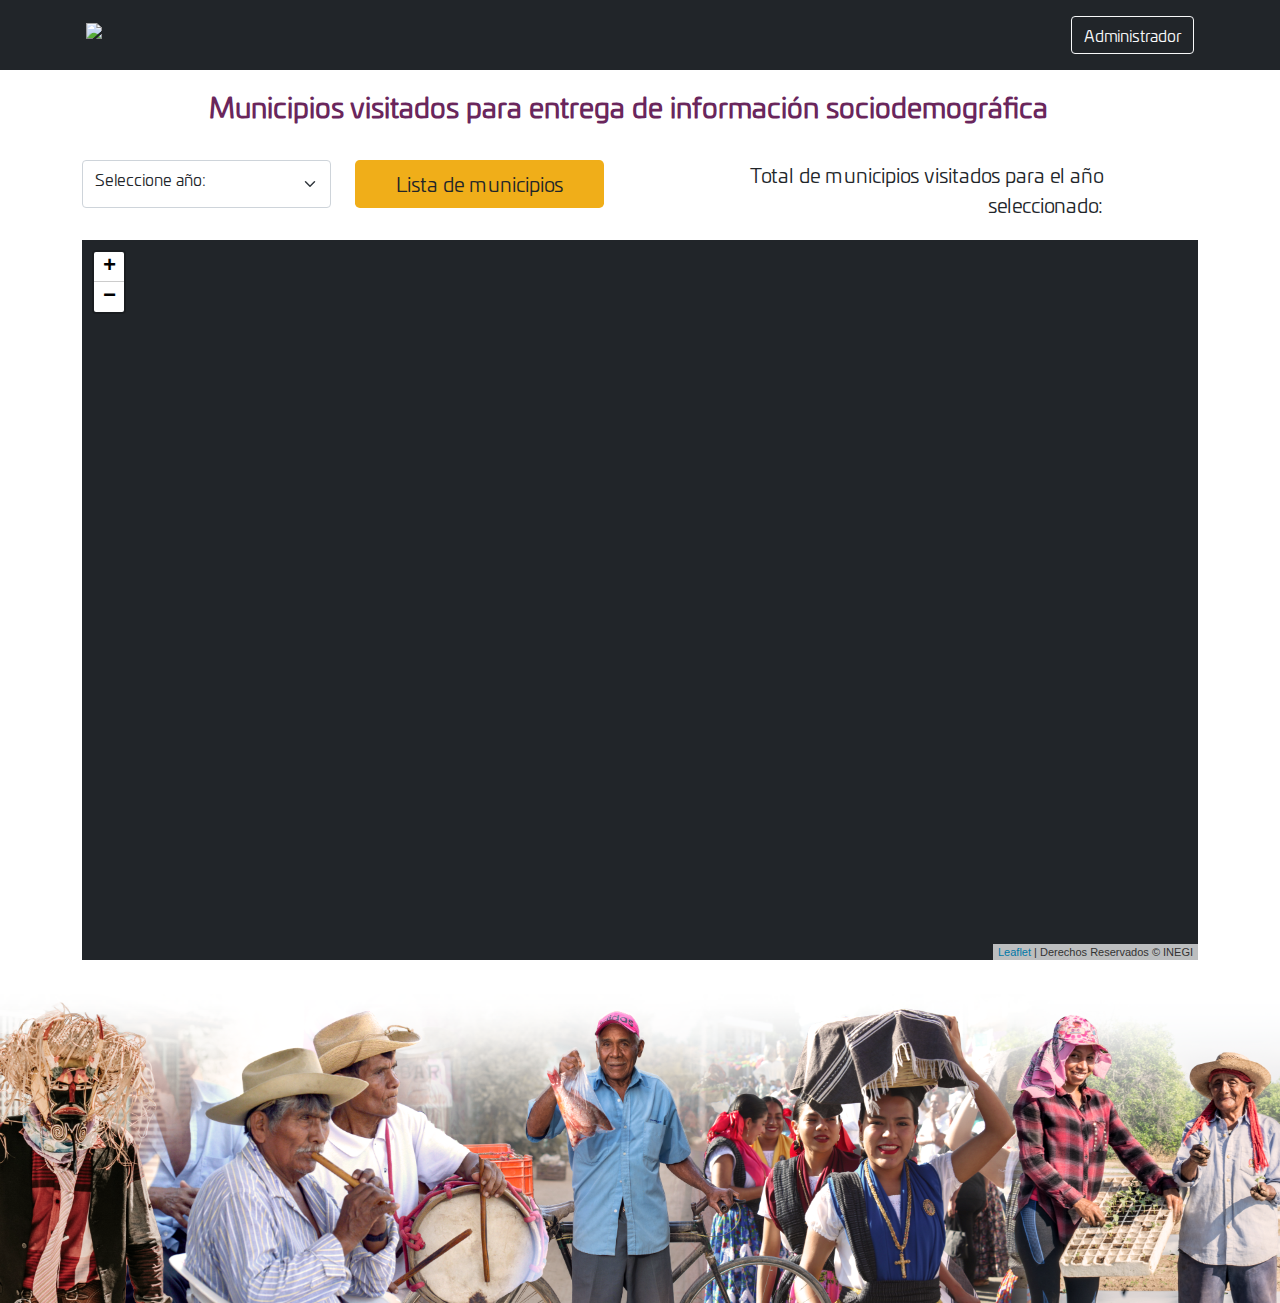
==== index.html @ a2e32b42 "Se agregaa tabla dinámica de municipios visitados" ====
<!DOCTYPE html>
<html lang="es">

<head>
    <meta charset="UTF-8">
    <meta http-equiv="X-UA-Compatible" content="IE=edge">
    <meta name="viewport" content="width=device-width, initial-scale=1.0">
    <title>Municipios Visitados</title>
    <link rel="stylesheet" href="css/bootstrap.min.css">
    <link rel="stylesheet" href="css/leaflet.css"/>
    <link rel="stylesheet" href="css/MarkerCluster.Default.css">
    <link rel="stylesheet" href="css/MarkerCluster.css">
    <link rel="stylesheet" href="css/style.css">
</head>

<body>
    <main class="d-flex h-100 text-center text-white bg-dark">
        <div class="container align-middle d-flex w-100 h-100 p-3 mx-auto flex-column">
            <header class="mb-auto">
                <div class="float-md-start">
                    <img class="img-responsive" height="50vh" role="img"
                        aria-label="Dirección General de Población de Oaxaca"
                        src="https://atlasdegenero.oaxaca.gob.mx/img/logos/digepo">
                </div>

                <nav class="nav nav-masthead justify-content-center float-md-end">
                    <button type="button" class="btn btn-outline-light ">Administrador</button>
                </nav>
            </header>
        </div>
    </main>
    <div class="container">
        <div class="row col-12 p-3">
            <p class="text-center fs-3 fw-bold text-violet">Municipios visitados para entrega de información sociodemográfica</p>
        </div>
        <div class="row">
            <div class="col-lg-6 col-md-12 col-sm-12 col-xs-12">
                <div class="row col-12">
                    <div class="col-lg-6 col-md-12 col-sm-12 col-xs-12">
                        <select id="anio" class="form-select form-select-md pb-3 mb-3">
                            <option value="" selected disabled>Seleccione año:</option>
                        </select>
                    </div>

                    <div class="col-lg-6 col-md-12 col-sm-12 col-xs-12 pb-3 mb-3">
                        <button type="button" class="btn btn-lg w-100 text-yellow" data-bs-toggle="modal" data-bs-target="#listaModal">Lista de municipios</button>
                    </div>
                </div>
            </div>
            <div class="col-lg-6 col-md-12 col-sm-12 col-xs-12">
                <div class="row">
                    <div class="col-10">
                        <p class="font-book text-end fs-5">Total de municipios visitados para el año seleccionado:</p>
                    </div>
                    <div class="col-2">
                        <p class="font-bold text-center fs-1 text-violet"><span id="total"></span></p>
                    </div>
                </div>
            </div>
        </div>
        <div class="row">
            <div class="col-12 ">
                <div id="mapa" class="bg-dark" style="height:80vh">.</div>
            </div>
        </div>
    </div>

    <div class="full-container">
        <footer class="">
            <img class="img-responsive w-100" src="img/footer.png">
        </footer>
    </div>


    <div class="modal fade" id="listaModal" tabindex="-1" aria-labelledby="listaModal" aria-hidden="true">
        <div class="modal-dialog">
            <div class="modal-content">
                <div class="modal-header">
                    <h5 class="modal-title" id="exampleModalLabel">Lista de municipios</h5>
                    <button type="button" class="btn-close" data-bs-dismiss="modal" aria-label="Close"></button>
                </div>
                <div class="modal-body">
                    <table id="lista" class="table table-striped table-bordered table-hover">
                        <thead>
                            <tr>
                                <th>Municipio</th>
                                <th>Distrito</th>
                                <th>Region</th>
                            </tr>
                        </thead>
                        <tbody>
                            <tr>
                                <td>Acatlán</td>
                                <td>Acatlán</td>
                                <td>Sierra Norte</td>
                            </tr>
                            <tr>
                                <td>Acatlán</td>
                                <td>Acatlán</td>
                                <td>Sierra Norte</td>
                            </tr>
                            <tr>
                                <td>Acatlán</td>
                                <td>Acatlán</td>
                                <td>Sierra Norte</td>
                            </tr>
                            <tr>
                                <td>Acatlán</td>
                                <td>Acatlán</td>
                                <td>Sierra Norte</td>
                            </tr>
                        </tbody>
                    </table>
                </div>
                <div class="modal-footer">
                
                </div>
            </div>
        </div>
    </div>

    <script src="js/bootstrap.bundle.min.js"></script>
    <script src="js/leaflet.js"></script>
    <script src="js/leaflet.markercluster.js"></script>
    <script src="js/app.js"></script>
</body>

</html>
---- css/leaflet.css ----
/* required styles */

.leaflet-pane,
.leaflet-tile,
.leaflet-marker-icon,
.leaflet-marker-shadow,
.leaflet-tile-container,
.leaflet-pane > svg,
.leaflet-pane > canvas,
.leaflet-zoom-box,
.leaflet-image-layer,
.leaflet-layer {
	position: absolute;
	left: 0;
	top: 0;
	}
.leaflet-container {
	overflow: hidden;
	}
.leaflet-tile,
.leaflet-marker-icon,
.leaflet-marker-shadow {
	-webkit-user-select: none;
	   -moz-user-select: none;
	        user-select: none;
	  -webkit-user-drag: none;
	}
/* Prevents IE11 from highlighting tiles in blue */
.leaflet-tile::selection {
	background: transparent;
}
/* Safari renders non-retina tile on retina better with this, but Chrome is worse */
.leaflet-safari .leaflet-tile {
	image-rendering: -webkit-optimize-contrast;
	}
/* hack that prevents hw layers "stretching" when loading new tiles */
.leaflet-safari .leaflet-tile-container {
	width: 1600px;
	height: 1600px;
	-webkit-transform-origin: 0 0;
	}
.leaflet-marker-icon,
.leaflet-marker-shadow {
	display: block;
	}
/* .leaflet-container svg: reset svg max-width decleration shipped in Joomla! (joomla.org) 3.x */
/* .leaflet-container img: map is broken in FF if you have max-width: 100% on tiles */
.leaflet-container .leaflet-overlay-pane svg,
.leaflet-container .leaflet-marker-pane img,
.leaflet-container .leaflet-shadow-pane img,
.leaflet-container .leaflet-tile-pane img,
.leaflet-container img.leaflet-image-layer,
.leaflet-container .leaflet-tile {
	max-width: none !important;
	max-height: none !important;
	}

.leaflet-container.leaflet-touch-zoom {
	-ms-touch-action: pan-x pan-y;
	touch-action: pan-x pan-y;
	}
.leaflet-container.leaflet-touch-drag {
	-ms-touch-action: pinch-zoom;
	/* Fallback for FF which doesn't support pinch-zoom */
	touch-action: none;
	touch-action: pinch-zoom;
}
.leaflet-container.leaflet-touch-drag.leaflet-touch-zoom {
	-ms-touch-action: none;
	touch-action: none;
}
.leaflet-container {
	-webkit-tap-highlight-color: transparent;
}
.leaflet-container a {
	-webkit-tap-highlight-color: rgba(51, 181, 229, 0.4);
}
.leaflet-tile {
	filter: inherit;
	visibility: hidden;
	}
.leaflet-tile-loaded {
	visibility: inherit;
	}
.leaflet-zoom-box {
	width: 0;
	height: 0;
	-moz-box-sizing: border-box;
	     box-sizing: border-box;
	z-index: 800;
	}
/* workaround for https://bugzilla.mozilla.org/show_bug.cgi?id=888319 */
.leaflet-overlay-pane svg {
	-moz-user-select: none;
	}

.leaflet-pane         { z-index: 400; }

.leaflet-tile-pane    { z-index: 200; }
.leaflet-overlay-pane { z-index: 400; }
.leaflet-shadow-pane  { z-index: 500; }
.leaflet-marker-pane  { z-index: 600; }
.leaflet-tooltip-pane   { z-index: 650; }
.leaflet-popup-pane   { z-index: 700; }

.leaflet-map-pane canvas { z-index: 100; }
.leaflet-map-pane svg    { z-index: 200; }

.leaflet-vml-shape {
	width: 1px;
	height: 1px;
	}
.lvml {
	behavior: url(#default#VML);
	display: inline-block;
	position: absolute;
	}


/* control positioning */

.leaflet-control {
	position: relative;
	z-index: 800;
	pointer-events: visiblePainted; /* IE 9-10 doesn't have auto */
	pointer-events: auto;
	}
.leaflet-top,
.leaflet-bottom {
	position: absolute;
	z-index: 1000;
	pointer-events: none;
	}
.leaflet-top {
	top: 0;
	}
.leaflet-right {
	right: 0;
	}
.leaflet-bottom {
	bottom: 0;
	}
.leaflet-left {
	left: 0;
	}
.leaflet-control {
	float: left;
	clear: both;
	}
.leaflet-right .leaflet-control {
	float: right;
	}
.leaflet-top .leaflet-control {
	margin-top: 10px;
	}
.leaflet-bottom .leaflet-control {
	margin-bottom: 10px;
	}
.leaflet-left .leaflet-control {
	margin-left: 10px;
	}
.leaflet-right .leaflet-control {
	margin-right: 10px;
	}


/* zoom and fade animations */

.leaflet-fade-anim .leaflet-tile {
	will-change: opacity;
	}
.leaflet-fade-anim .leaflet-popup {
	opacity: 0;
	-webkit-transition: opacity 0.2s linear;
	   -moz-transition: opacity 0.2s linear;
	        transition: opacity 0.2s linear;
	}
.leaflet-fade-anim .leaflet-map-pane .leaflet-popup {
	opacity: 1;
	}
.leaflet-zoom-animated {
	-webkit-transform-origin: 0 0;
	    -ms-transform-origin: 0 0;
	        transform-origin: 0 0;
	}
.leaflet-zoom-anim .leaflet-zoom-animated {
	will-change: transform;
	}
.leaflet-zoom-anim .leaflet-zoom-animated {
	-webkit-transition: -webkit-transform 0.25s cubic-bezier(0,0,0.25,1);
	   -moz-transition:    -moz-transform 0.25s cubic-bezier(0,0,0.25,1);
	        transition:         transform 0.25s cubic-bezier(0,0,0.25,1);
	}
.leaflet-zoom-anim .leaflet-tile,
.leaflet-pan-anim .leaflet-tile {
	-webkit-transition: none;
	   -moz-transition: none;
	        transition: none;
	}

.leaflet-zoom-anim .leaflet-zoom-hide {
	visibility: hidden;
	}


/* cursors */

.leaflet-interactive {
	cursor: pointer;
	}
.leaflet-grab {
	cursor: -webkit-grab;
	cursor:    -moz-grab;
	cursor:         grab;
	}
.leaflet-crosshair,
.leaflet-crosshair .leaflet-interactive {
	cursor: crosshair;
	}
.leaflet-popup-pane,
.leaflet-control {
	cursor: auto;
	}
.leaflet-dragging .leaflet-grab,
.leaflet-dragging .leaflet-grab .leaflet-interactive,
.leaflet-dragging .leaflet-marker-draggable {
	cursor: move;
	cursor: -webkit-grabbing;
	cursor:    -moz-grabbing;
	cursor:         grabbing;
	}

/* marker & overlays interactivity */
.leaflet-marker-icon,
.leaflet-marker-shadow,
.leaflet-image-layer,
.leaflet-pane > svg path,
.leaflet-tile-container {
	pointer-events: none;
	}

.leaflet-marker-icon.leaflet-interactive,
.leaflet-image-layer.leaflet-interactive,
.leaflet-pane > svg path.leaflet-interactive,
svg.leaflet-image-layer.leaflet-interactive path {
	pointer-events: visiblePainted; /* IE 9-10 doesn't have auto */
	pointer-events: auto;
	}

/* visual tweaks */

.leaflet-container {
	background: #ddd;
	outline: 0;
	}
.leaflet-container a {
	color: #0078A8;
	}
.leaflet-container a.leaflet-active {
	outline: 2px solid orange;
	}
.leaflet-zoom-box {
	border: 2px dotted #38f;
	background: rgba(255,255,255,0.5);
	}


/* general typography */
.leaflet-container {
	font: 12px/1.5 "Helvetica Neue", Arial, Helvetica, sans-serif;
	}


/* general toolbar styles */

.leaflet-bar {
	box-shadow: 0 1px 5px rgba(0,0,0,0.65);
	border-radius: 4px;
	}
.leaflet-bar a,
.leaflet-bar a:hover {
	background-color: #fff;
	border-bottom: 1px solid #ccc;
	width: 26px;
	height: 26px;
	line-height: 26px;
	display: block;
	text-align: center;
	text-decoration: none;
	color: black;
	}
.leaflet-bar a,
.leaflet-control-layers-toggle {
	background-position: 50% 50%;
	background-repeat: no-repeat;
	display: block;
	}
.leaflet-bar a:hover {
	background-color: #f4f4f4;
	}
.leaflet-bar a:first-child {
	border-top-left-radius: 4px;
	border-top-right-radius: 4px;
	}
.leaflet-bar a:last-child {
	border-bottom-left-radius: 4px;
	border-bottom-right-radius: 4px;
	border-bottom: none;
	}
.leaflet-bar a.leaflet-disabled {
	cursor: default;
	background-color: #f4f4f4;
	color: #bbb;
	}

.leaflet-touch .leaflet-bar a {
	width: 30px;
	height: 30px;
	line-height: 30px;
	}
.leaflet-touch .leaflet-bar a:first-child {
	border-top-left-radius: 2px;
	border-top-right-radius: 2px;
	}
.leaflet-touch .leaflet-bar a:last-child {
	border-bottom-left-radius: 2px;
	border-bottom-right-radius: 2px;
	}

/* zoom control */

.leaflet-control-zoom-in,
.leaflet-control-zoom-out {
	font: bold 18px 'Lucida Console', Monaco, monospace;
	text-indent: 1px;
	}

.leaflet-touch .leaflet-control-zoom-in, .leaflet-touch .leaflet-control-zoom-out  {
	font-size: 22px;
	}


/* layers control */

.leaflet-control-layers {
	box-shadow: 0 1px 5px rgba(0,0,0,0.4);
	background: #fff;
	border-radius: 5px;
	}
.leaflet-control-layers-toggle {
	background-image: url(images/layers.png);
	width: 36px;
	height: 36px;
	}
.leaflet-retina .leaflet-control-layers-toggle {
	background-image: url(images/layers-2x.png);
	background-size: 26px 26px;
	}
.leaflet-touch .leaflet-control-layers-toggle {
	width: 44px;
	height: 44px;
	}
.leaflet-control-layers .leaflet-control-layers-list,
.leaflet-control-layers-expanded .leaflet-control-layers-toggle {
	display: none;
	}
.leaflet-control-layers-expanded .leaflet-control-layers-list {
	display: block;
	position: relative;
	}
.leaflet-control-layers-expanded {
	padding: 6px 10px 6px 6px;
	color: #333;
	background: #fff;
	}
.leaflet-control-layers-scrollbar {
	overflow-y: scroll;
	overflow-x: hidden;
	padding-right: 5px;
	}
.leaflet-control-layers-selector {
	margin-top: 2px;
	position: relative;
	top: 1px;
	}
.leaflet-control-layers label {
	display: block;
	}
.leaflet-control-layers-separator {
	height: 0;
	border-top: 1px solid #ddd;
	margin: 5px -10px 5px -6px;
	}

/* Default icon URLs */
.leaflet-default-icon-path {
	background-image: url(images/marker-icon.png);
	}


/* attribution and scale controls */

.leaflet-container .leaflet-control-attribution {
	background: #fff;
	background: rgba(255, 255, 255, 0.7);
	margin: 0;
	}
.leaflet-control-attribution,
.leaflet-control-scale-line {
	padding: 0 5px;
	color: #333;
	}
.leaflet-control-attribution a {
	text-decoration: none;
	}
.leaflet-control-attribution a:hover {
	text-decoration: underline;
	}
.leaflet-container .leaflet-control-attribution,
.leaflet-container .leaflet-control-scale {
	font-size: 11px;
	}
.leaflet-left .leaflet-control-scale {
	margin-left: 5px;
	}
.leaflet-bottom .leaflet-control-scale {
	margin-bottom: 5px;
	}
.leaflet-control-scale-line {
	border: 2px solid #777;
	border-top: none;
	line-height: 1.1;
	padding: 2px 5px 1px;
	font-size: 11px;
	white-space: nowrap;
	overflow: hidden;
	-moz-box-sizing: border-box;
	     box-sizing: border-box;

	background: #fff;
	background: rgba(255, 255, 255, 0.5);
	}
.leaflet-control-scale-line:not(:first-child) {
	border-top: 2px solid #777;
	border-bottom: none;
	margin-top: -2px;
	}
.leaflet-control-scale-line:not(:first-child):not(:last-child) {
	border-bottom: 2px solid #777;
	}

.leaflet-touch .leaflet-control-attribution,
.leaflet-touch .leaflet-control-layers,
.leaflet-touch .leaflet-bar {
	box-shadow: none;
	}
.leaflet-touch .leaflet-control-layers,
.leaflet-touch .leaflet-bar {
	border: 2px solid rgba(0,0,0,0.2);
	background-clip: padding-box;
	}


/* popup */

.leaflet-popup {
	position: absolute;
	text-align: center;
	margin-bottom: 20px;
	}
.leaflet-popup-content-wrapper {
	padding: 1px;
	text-align: left;
	border-radius: 12px;
	}
.leaflet-popup-content {
	margin: 13px 19px;
	line-height: 1.4;
	}
.leaflet-popup-content p {
	margin: 18px 0;
	}
.leaflet-popup-tip-container {
	width: 40px;
	height: 20px;
	position: absolute;
	left: 50%;
	margin-left: -20px;
	overflow: hidden;
	pointer-events: none;
	}
.leaflet-popup-tip {
	width: 17px;
	height: 17px;
	padding: 1px;

	margin: -10px auto 0;

	-webkit-transform: rotate(45deg);
	   -moz-transform: rotate(45deg);
	    -ms-transform: rotate(45deg);
	        transform: rotate(45deg);
	}
.leaflet-popup-content-wrapper,
.leaflet-popup-tip {
	background: white;
	color: #333;
	box-shadow: 0 3px 14px rgba(0,0,0,0.4);
	}
.leaflet-container a.leaflet-popup-close-button {
	position: absolute;
	top: 0;
	right: 0;
	padding: 4px 4px 0 0;
	border: none;
	text-align: center;
	width: 18px;
	height: 14px;
	font: 16px/14px Tahoma, Verdana, sans-serif;
	color: #c3c3c3;
	text-decoration: none;
	font-weight: bold;
	background: transparent;
	}
.leaflet-container a.leaflet-popup-close-button:hover {
	color: #999;
	}
.leaflet-popup-scrolled {
	overflow: auto;
	border-bottom: 1px solid #ddd;
	border-top: 1px solid #ddd;
	}

.leaflet-oldie .leaflet-popup-content-wrapper {
	-ms-zoom: 1;
	}
.leaflet-oldie .leaflet-popup-tip {
	width: 24px;
	margin: 0 auto;

	-ms-filter: "progid:DXImageTransform.Microsoft.Matrix(M11=0.70710678, M12=0.70710678, M21=-0.70710678, M22=0.70710678)";
	filter: progid:DXImageTransform.Microsoft.Matrix(M11=0.70710678, M12=0.70710678, M21=-0.70710678, M22=0.70710678);
	}
.leaflet-oldie .leaflet-popup-tip-container {
	margin-top: -1px;
	}

.leaflet-oldie .leaflet-control-zoom,
.leaflet-oldie .leaflet-control-layers,
.leaflet-oldie .leaflet-popup-content-wrapper,
.leaflet-oldie .leaflet-popup-tip {
	border: 1px solid #999;
	}


/* div icon */

.leaflet-div-icon {
	background: #fff;
	border: 1px solid #666;
	}


/* Tooltip */
/* Base styles for the element that has a tooltip */
.leaflet-tooltip {
	position: absolute;
	padding: 6px;
	background-color: #fff;
	border: 1px solid #fff;
	border-radius: 3px;
	color: #222;
	white-space: nowrap;
	-webkit-user-select: none;
	-moz-user-select: none;
	-ms-user-select: none;
	user-select: none;
	pointer-events: none;
	box-shadow: 0 1px 3px rgba(0,0,0,0.4);
	}
.leaflet-tooltip.leaflet-clickable {
	cursor: pointer;
	pointer-events: auto;
	}
.leaflet-tooltip-top:before,
.leaflet-tooltip-bottom:before,
.leaflet-tooltip-left:before,
.leaflet-tooltip-right:before {
	position: absolute;
	pointer-events: none;
	border: 6px solid transparent;
	background: transparent;
	content: "";
	}

/* Directions */

.leaflet-tooltip-bottom {
	margin-top: 6px;
}
.leaflet-tooltip-top {
	margin-top: -6px;
}
.leaflet-tooltip-bottom:before,
.leaflet-tooltip-top:before {
	left: 50%;
	margin-left: -6px;
	}
.leaflet-tooltip-top:before {
	bottom: 0;
	margin-bottom: -12px;
	border-top-color: #fff;
	}
.leaflet-tooltip-bottom:before {
	top: 0;
	margin-top: -12px;
	margin-left: -6px;
	border-bottom-color: #fff;
	}
.leaflet-tooltip-left {
	margin-left: -6px;
}
.leaflet-tooltip-right {
	margin-left: 6px;
}
.leaflet-tooltip-left:before,
.leaflet-tooltip-right:before {
	top: 50%;
	margin-top: -6px;
	}
.leaflet-tooltip-left:before {
	right: 0;
	margin-right: -12px;
	border-left-color: #fff;
	}
.leaflet-tooltip-right:before {
	left: 0;
	margin-left: -12px;
	border-right-color: #fff;
	}
---- css/MarkerCluster.Default.css ----
.marker-cluster-small {
	background-color: rgba(181, 226, 140, 0.6);
	}
.marker-cluster-small div {
	background-color: rgba(110, 204, 57, 0.6);
	}

.marker-cluster-medium {
	background-color: rgba(241, 211, 87, 0.6);
	}
.marker-cluster-medium div {
	background-color: rgba(240, 194, 12, 0.6);
	}

.marker-cluster-large {
	background-color: rgba(253, 156, 115, 0.6);
	}
.marker-cluster-large div {
	background-color: rgba(241, 128, 23, 0.6);
	}

	/* IE 6-8 fallback colors */
.leaflet-oldie .marker-cluster-small {
	background-color: rgb(181, 226, 140);
	}
.leaflet-oldie .marker-cluster-small div {
	background-color: rgb(110, 204, 57);
	}

.leaflet-oldie .marker-cluster-medium {
	background-color: rgb(241, 211, 87);
	}
.leaflet-oldie .marker-cluster-medium div {
	background-color: rgb(240, 194, 12);
	}

.leaflet-oldie .marker-cluster-large {
	background-color: rgb(253, 156, 115);
	}
.leaflet-oldie .marker-cluster-large div {
	background-color: rgb(241, 128, 23);
}

.marker-cluster {
	background-clip: padding-box;
	border-radius: 20px;
	}
.marker-cluster div {
	width: 30px;
	height: 30px;
	margin-left: 5px;
	margin-top: 5px;

	text-align: center;
	border-radius: 15px;
	font: 12px "Helvetica Neue", Arial, Helvetica, sans-serif;
	}
.marker-cluster span {
	line-height: 30px;
	}
---- css/MarkerCluster.css ----
.leaflet-cluster-anim .leaflet-marker-icon, .leaflet-cluster-anim .leaflet-marker-shadow {
	-webkit-transition: -webkit-transform 0.3s ease-out, opacity 0.3s ease-in;
	-moz-transition: -moz-transform 0.3s ease-out, opacity 0.3s ease-in;
	-o-transition: -o-transform 0.3s ease-out, opacity 0.3s ease-in;
	transition: transform 0.3s ease-out, opacity 0.3s ease-in;
}

.leaflet-cluster-spider-leg {
	/* stroke-dashoffset (duration and function) should match with leaflet-marker-icon transform in order to track it exactly */
	-webkit-transition: -webkit-stroke-dashoffset 0.3s ease-out, -webkit-stroke-opacity 0.3s ease-in;
	-moz-transition: -moz-stroke-dashoffset 0.3s ease-out, -moz-stroke-opacity 0.3s ease-in;
	-o-transition: -o-stroke-dashoffset 0.3s ease-out, -o-stroke-opacity 0.3s ease-in;
	transition: stroke-dashoffset 0.3s ease-out, stroke-opacity 0.3s ease-in;
}
---- css/style.css ----
/* Fuentes institucionales */
@font-face {
    font-family: 'Univia Book';
    src: url('../fonts/Univia W03 Book.ttf');
}

@font-face {
    font-family: 'Univia Bold';
    src: url('../fonts/Univia W03 Bold.ttf');
}

@font-face {
    font-family: 'Univia Regular';
    src: url('../fonts/Univia W03 Regular.ttf');
}

@font-face {
    font-family: 'Univia Light';
    src: url('../fonts/Univia W03 Light.ttf');
}

@font-face {
    font-family: 'Univia Thin';
    src: url('../fonts/Univia W03 Thin.ttf');
}

/* Colores */
.text-violet {
    color: #6A265C;
}

.text-yellow {
    background-color: #F0AE19;
}

/* Estilos de fuente */
.font-book {
    font-family: 'Univia Book';
}

.font-bold {
    font-family: 'Univia Bold';
}

.font-regular {
    font-family: 'Univia Regular';
}

.font-light {
    font-family: 'Univia Light';
}

.font-thin {
    font-family: 'Univia Thin';
}

/* Imagen institucional*/
body {
    font-family: 'Univia Book';
}
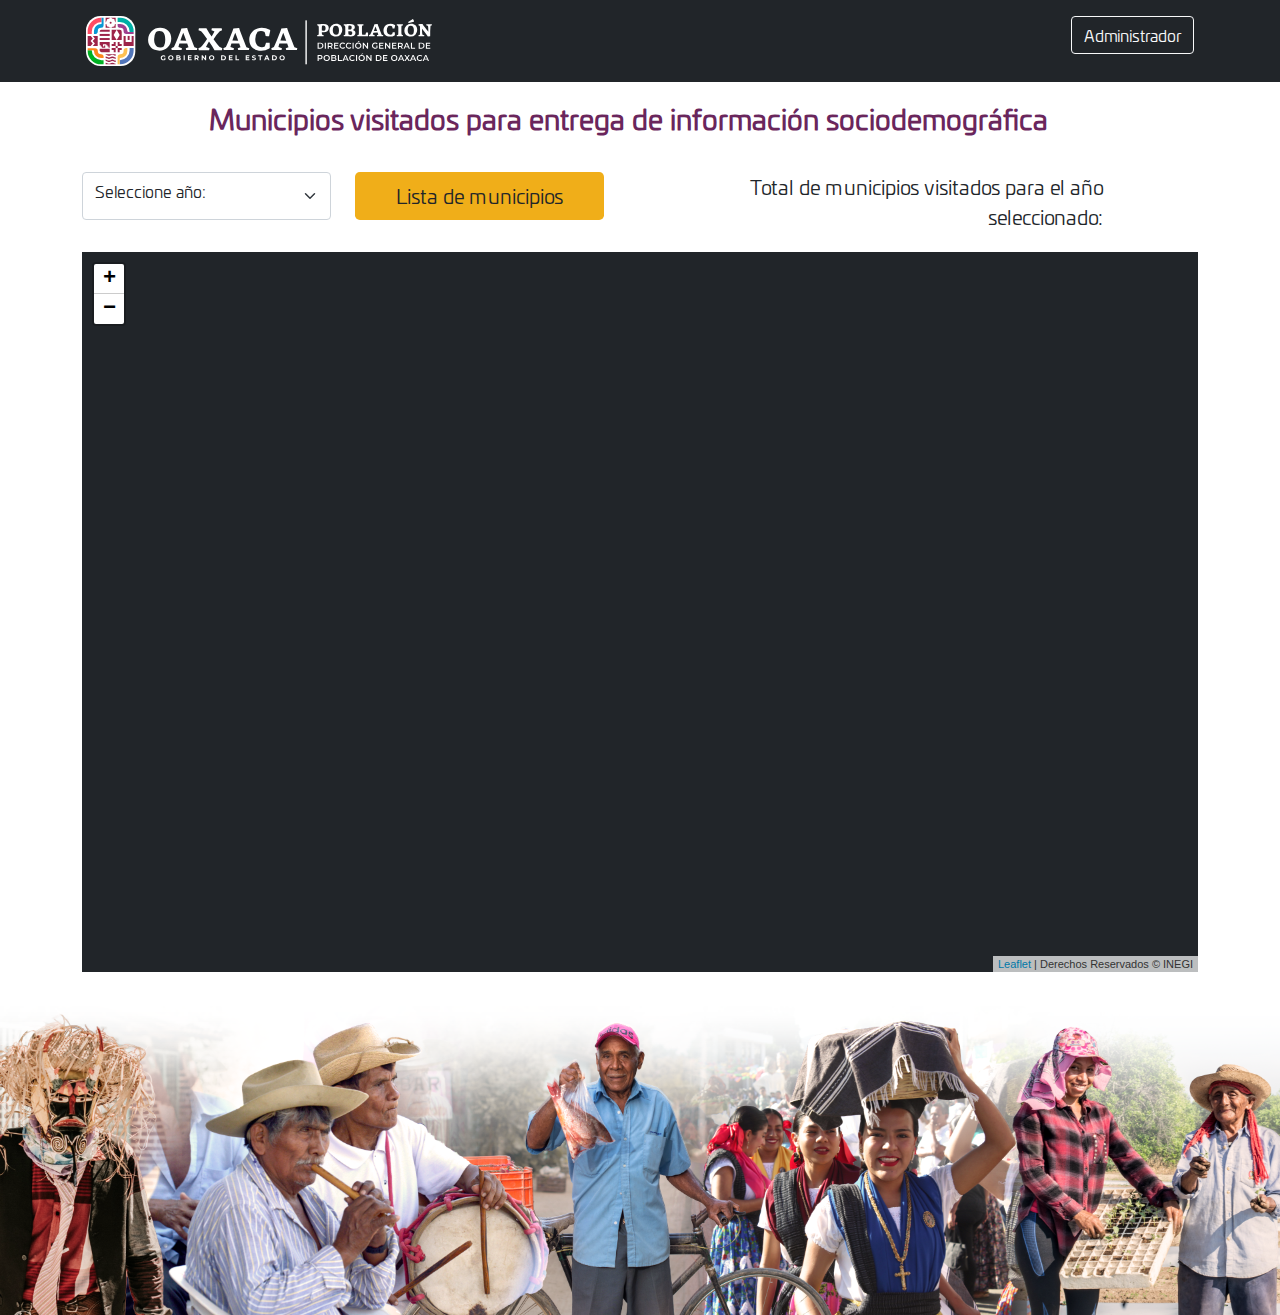
==== commit 768ffb9a: "Actualización de logo digepo y BD registro de municipios primer trimestre 2023" ====
--- a/index.html
+++ b/index.html
@@ -20,11 +20,11 @@
                 <div class="float-md-start">
                     <img class="img-responsive" height="50vh" role="img"
                         aria-label="Dirección General de Población de Oaxaca"
-                        src="https://atlasdegenero.oaxaca.gob.mx/img/logos/digepo">
+                        src="img/logo-footer.svg">
                 </div>
 
                 <nav class="nav nav-masthead justify-content-center float-md-end">
-                    <button type="button" class="btn btn-outline-light ">Administrador</button>
+                    <a href="acceso.html" class="btn btn-outline-light">Administrador</a>
                 </nav>
             </header>
         </div>
@@ -43,7 +43,7 @@
                     </div>
 
                     <div class="col-lg-6 col-md-12 col-sm-12 col-xs-12 pb-3 mb-3">
-                        <button type="button" class="btn btn-lg w-100 text-yellow" data-bs-toggle="modal" data-bs-target="#listaModal">Lista de municipios</button>
+                        <button type="button" class="btn btn-lg w-100 bg-yellow" data-bs-toggle="modal" data-bs-target="#listaModal">Lista de municipios</button>
                     </div>
                 </div>
             </div>
@@ -89,26 +89,6 @@
                             </tr>
                         </thead>
                         <tbody>
-                            <tr>
-                                <td>Acatlán</td>
-                                <td>Acatlán</td>
-                                <td>Sierra Norte</td>
-                            </tr>
-                            <tr>
-                                <td>Acatlán</td>
-                                <td>Acatlán</td>
-                                <td>Sierra Norte</td>
-                            </tr>
-                            <tr>
-                                <td>Acatlán</td>
-                                <td>Acatlán</td>
-                                <td>Sierra Norte</td>
-                            </tr>
-                            <tr>
-                                <td>Acatlán</td>
-                                <td>Acatlán</td>
-                                <td>Sierra Norte</td>
-                            </tr>
                         </tbody>
                     </table>
                 </div>
@@ -122,7 +102,7 @@
     <script src="js/bootstrap.bundle.min.js"></script>
     <script src="js/leaflet.js"></script>
     <script src="js/leaflet.markercluster.js"></script>
-    <script src="js/app.js"></script>
+    <script src="js/index.min.js"></script>
 </body>
 
 </html>--- a/css/style.css
+++ b/css/style.css
@@ -25,13 +25,23 @@
 }
 
 /* Colores */
-.text-violet {
+.text-violet{
     color: #6A265C;
 }
 
-.text-yellow {
+.bg-yellow {
     background-color: #F0AE19;
 }
+
+/* Se reescriben clases para personalizar el tema e identidad */
+.nav-link{
+    color: #6A265C;
+}
+
+.nav-pills .nav-link.active {
+    background-color: #56ACE2;
+}
+
 
 /* Estilos de fuente */
 .font-book {
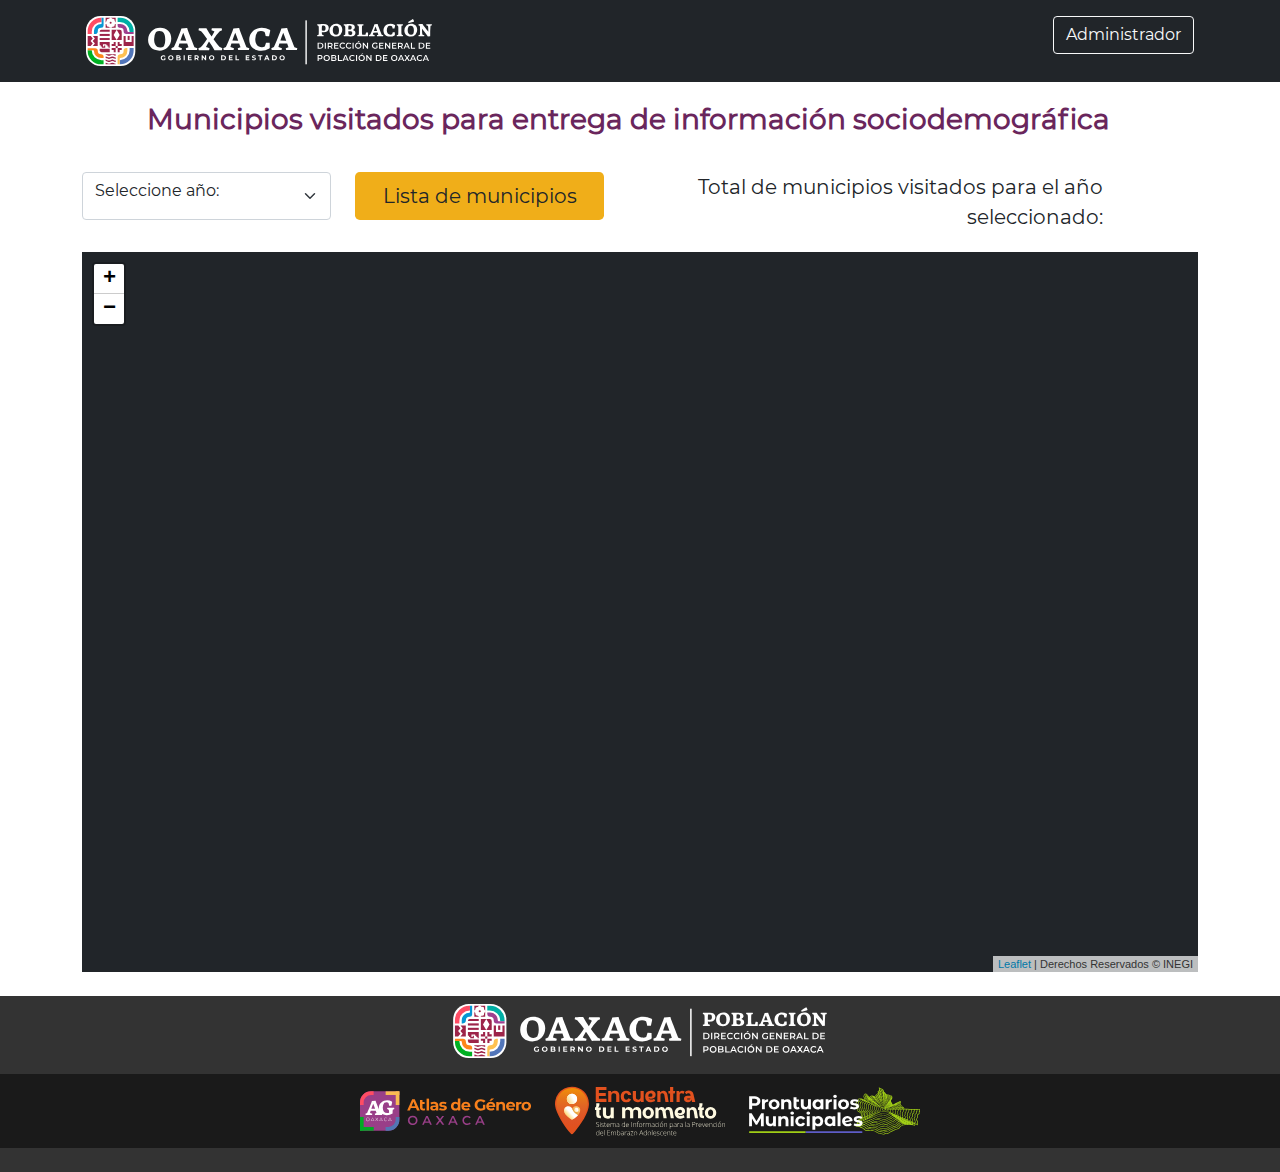
==== commit 8a6952b7: "Actualización de fuentes tipográficas y logos" ====
--- a/index.html
+++ b/index.html
@@ -50,7 +50,7 @@
             <div class="col-lg-6 col-md-12 col-sm-12 col-xs-12">
                 <div class="row">
                     <div class="col-10">
-                        <p class="font-book text-end fs-5">Total de municipios visitados para el año seleccionado:</p>
+                        <p class="font-regular text-end fs-5">Total de municipios visitados para el año seleccionado:</p>
                     </div>
                     <div class="col-2">
                         <p class="font-bold text-center fs-1 text-violet"><span id="total"></span></p>
@@ -65,10 +65,32 @@
         </div>
     </div>
 
-    <div class="full-container">
-        <footer class="">
-            <img class="img-responsive w-100" src="img/footer.png">
-        </footer>
+    <br/>
+    <div class="container-fluid p-0">
+        <div class="bg-gray"  >
+            <div class="col text-center mb-2">
+                <img class="img-fluid w-50 logo-footer py-2" src="img/logo-footer.svg">
+            </div>
+            <div class="container-fluid text-center row m-0 py-2 bg-grayblack">
+                <div class="col-xl-3 col-lg-3 col-md-12 col-sm-12 col-xs-12 col-12">
+                </div>
+                <div class="col-xl-6 col-lg-6 col-md-12 col-sm-12 col-xs-12 col-12">
+                    <div class="row m-1">
+                        <div class="col-md-4 col-sm-4 col-4">
+                            <img class="img-fluid link-footer" src="img/link-atlas.svg">
+                        </div>
+                        <div class="col-md-4 col-sm-4 col-4">
+                            <img class="img-fluid link-footer" src="img/link-etm.svg">
+                        </div>
+                        <div class="col-md-4 col-sm-4 col-4">
+                            <img class="img-fluid link-footer" src="img/link-prontuarios.svg">
+                        </div>
+                    </div>
+                </div>
+                <div class="col-xl-3 col-lg-3 col-md-12 col-sm-12 col-xs-12 col-12"></div>
+            </div>
+            <br>
+        </div>
     </div>
 
 
--- a/css/style.css
+++ b/css/style.css
@@ -1,27 +1,45 @@
-/* Fuentes institucionales */
 @font-face {
-    font-family: 'Univia Book';
-    src: url('../fonts/Univia W03 Book.ttf');
+    font-family: 'Montserrat-Bold';
+    src: url('../fonts/Montserrat-Bold.ttf');
 }
 
 @font-face {
-    font-family: 'Univia Bold';
-    src: url('../fonts/Univia W03 Bold.ttf');
+    font-family: 'Montserrat Regular';
+    src: url('../fonts/Montserrat-Regular.ttf');
 }
 
 @font-face {
-    font-family: 'Univia Regular';
-    src: url('../fonts/Univia W03 Regular.ttf');
+    font-family: 'Montserrat SemiBold';
+    src: url('../fonts/Montserrat-SemiBold.ttf');
 }
 
 @font-face {
-    font-family: 'Univia Light';
-    src: url('../fonts/Univia W03 Light.ttf');
+    font-family: 'GMX Black';
+    src: url('../fonts/GMX-Black.ttf');
 }
 
-@font-face {
-    font-family: 'Univia Thin';
-    src: url('../fonts/Univia W03 Thin.ttf');
+
+body {
+    font-family: 'Montserrat Regular';
+}
+
+/* Estilos de fuente */
+
+
+.font-bold {
+    font-family: 'Montserrat Bold';
+}
+
+.font-regular {
+    font-family: 'Montserrat Regular';
+}
+
+.font-light {
+    font-family: 'Montserrat SemiBold';
+}
+
+.font-GMX {
+    font-family: 'GMX Black';
 }
 
 /* Colores */
@@ -33,6 +51,14 @@
     background-color: #F0AE19;
 }
 
+.bg-gray {
+    background-color: #333333;
+}
+
+.bg-grayblack {
+    background-color: #1A1A1A;
+}
+
 /* Se reescriben clases para personalizar el tema e identidad */
 .nav-link{
     color: #6A265C;
@@ -42,29 +68,10 @@
     background-color: #56ACE2;
 }
 
-
-/* Estilos de fuente */
-.font-book {
-    font-family: 'Univia Book';
+.link-footer {
+    height: 50px;
 }
 
-.font-bold {
-    font-family: 'Univia Bold';
-}
-
-.font-regular {
-    font-family: 'Univia Regular';
-}
-
-.font-light {
-    font-family: 'Univia Light';
-}
-
-.font-thin {
-    font-family: 'Univia Thin';
-}
-
-/* Imagen institucional*/
-body {
-    font-family: 'Univia Book';
-}
+.logo-footer {
+    height: 70px;
+}